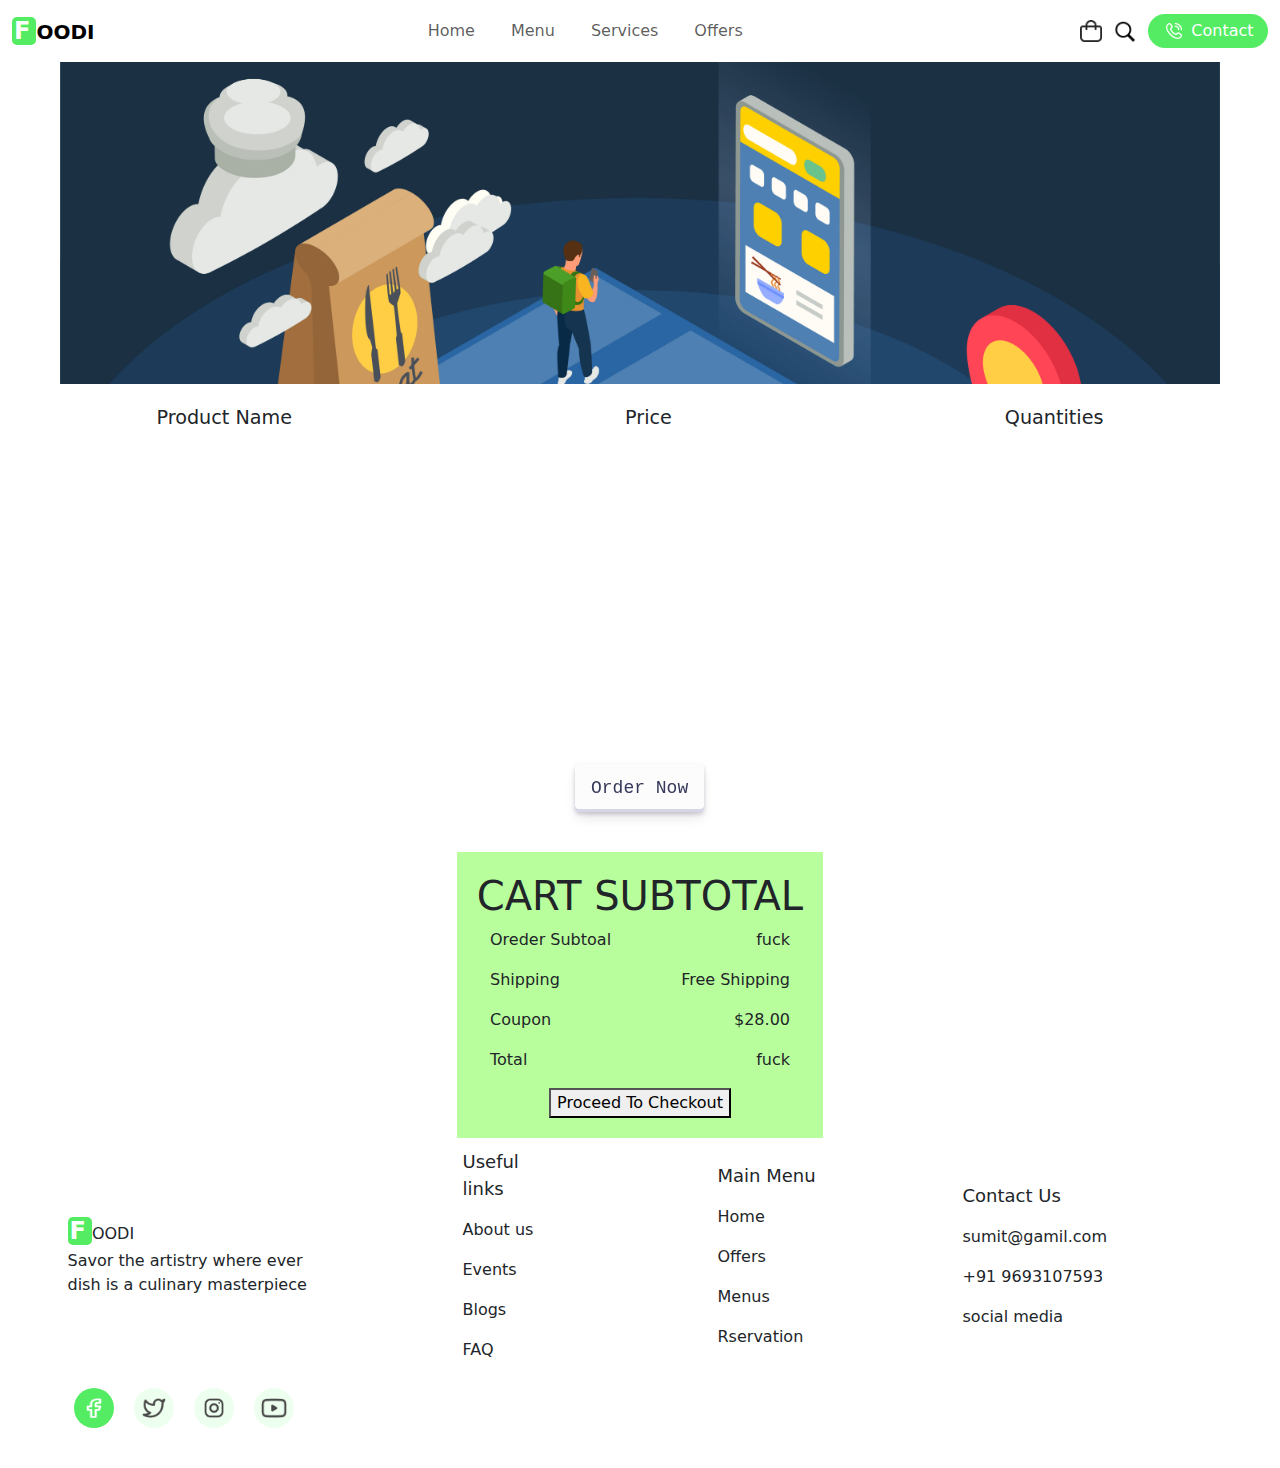
==== cart.html @ f386b290 "first commit" ====
<!DOCTYPE html>
<html lang="en">

<head>
    <meta charset="UTF-8">
    <meta name="viewport" content="width=device-width, initial-scale=1.0">
    <title>Cart</title>
    <link rel="stylesheet" href="cart.css" />
    <link href="https://cdn.jsdelivr.net/npm/bootstrap@5.3.3/dist/css/bootstrap.min.css" rel="stylesheet"
        integrity="sha384-QWTKZyjpPEjISv5WaRU9OFeRpok6YctnYmDr5pNlyT2bRjXh0JMhjY6hW+ALEwIH" crossorigin="anonymous">
</head>

<body>

    <!--NAVBAR-->
    <nav class="navbar navbar-expand-md bg-body fixed-top">
        <div class="container-fluid">

            <a class="navbar-brand foodi" href="#"><span id="inside">F</span>OODI</a>

            <button class="navbar-toggler" type="button" data-bs-toggle="collapse" data-bs-target="#navbarScroll"
                aria-controls="navbarScroll" aria-expanded="false" aria-label="Toggle navigation">
                <span class="navbar-toggler-icon"></span>
            </button>

            <div class="collapse navbar-collapse nigga1" id="navbarScroll">
                <ul class="navbar-nav mx-auto my-2 my-md-0 ">

                    <li class="nav-item mr-5">
                        <a class="nav-link" aria-current="page" href="#">Home</a>
                    </li>

                    <li class="nav-item dropdown">
                        <a class="nav-link " href="#" role="button" data-bs-toggle="dropdown" aria-expanded="false">
                            Menu
                        </a>
                        <ul class="dropdown-menu">
                            <li><a class="dropdown-item" href="#">Action</a></li>
                            <li><a class="dropdown-item" href="#">Another action</a></li>
                        </ul>
                    </li>

                    <li class="nav-item dropdown mr-3">
                        <a class="nav-link " href="#" role="button" data-bs-toggle="dropdown" aria-expanded="false">
                            Services
                        </a>
                        <ul class="dropdown-menu">
                            <li><a class="dropdown-item" href="#">Action</a></li>
                            <li><a class="dropdown-item" href="#">Another action</a></li>
                            <li>
                                <hr class="dropdown-divider">
                            </li>
                            <li><a class="dropdown-item" href="#">Something else here</a></li>
                        </ul>
                    </li>

                    <li class="nav-item mr-3">
                        <a class="nav-link" href="#">Offers</a>
                    </li>


                </ul>
                <div id="icons-navbar">
                    <img src="images/fi-rr-shopping-bag.png" id="icon">
                    <img src="images/icon.png" id="icon">
                    <form class="d-flex mr-3 nigga2" role="search" id="sumit">

                        <img src="images/Vector.png">
                        <div>Contact</div>
                    </form>
                </div>
            </div>
        </div>
    </nav>


    <div id="first-image">
          
    </div>

    <div id="newnav">
        <div id="final-box">
            <div id="product">
                <div>Product Name</div>
            </div>
            <div id="unit">
                <div>Price</div>
            </div>
            <div id="quantity">
                <div>Quantities</div>
            </div>
        </div>
    </div>

    <div class="proceed">
    <button role="button" class="button-name">Order Now</button>
    </div>

    <!--   final value -->
    <div id="now">
        <div id="subtotal">
            <h1>CART SUBTOTAL</h1>
            <div id="eachrow">
                <p>Oreder Subtoal</p>
                <p>fuck</p>
            </div>
            <div id="eachrow">
                <p>Shipping</p>
                <p>Free Shipping</p>
            </div>
            <div id="eachrow">
                <p>Coupon</p>
                <p>$28.00</p>
            </div>
            <div id="eachrow">
                <p>Total</p>
                <p>fuck</p>
            </div>
            <button>Proceed To Checkout</button>
        </div>
    </div>







    <!--   footer   -->
    <footer id="footer">
        <div id="box1">
            <a><span id="inside">F</span>OODI</a>
            <p>Savor the artistry where ever dish is a culinary masterpiece</p>
        </div>
        <div id="box2">
            <p id="first">Useful links</p>
            <p>About us</p>
            <p>Events</p>
            <p>Blogs</p>
            <p>FAQ</p>
        </div>
        <div id="box3">
            <p id="first">Main Menu</p>
            <p>Home</p>
            <p>Offers</p>
            <p>Menus</p>
            <p>Rservation</p>
        </div>
        <div id="box4">
            <p id="first">Contact Us</p>
            <p>sumit@gamil.com</p>
            <p>+91 9693107593</p>
            <p>social media</p>
        </div>
    </footer>

    <!--   copywrite -->
    <div id="copy">
        <div class="icon" id="icon1">
            <img src="images/icon _facebook_.png" height="20px" width="16px">
        </div>
        <div class="icon">
            <img src="images/icon _twitter_.png" height="20px">
        </div>
        <div class="icon">
            <img src="images/icon _instagram_.png" height="20px">
        </div>
        <div class="icon">
            <img src="images/icon _youtube_.png" height="20px">
        </div>
    </div>


    <script src="https://cdn.jsdelivr.net/npm/bootstrap@5.3.3/dist/js/bootstrap.bundle.min.js"
    integrity="sha384-YvpcrYf0tY3lHB60NNkmXc5s9fDVZLESaAA55NDzOxhy9GkcIdslK1eN7N6jIeHz"
    crossorigin="anonymous"></script>
    <script src="newapp.js"></script>
</body>

</html>
---- cart.css ----
body{
    margin: 0;
    padding: 0;
    box-sizing: border-box;
    overflow-x:hidden;
}

/* NAVBAR  */
.navbar{
    background-color: white;
    position: fixed;
}
.foodi{
   
    font-weight: 700;
}

.nav-item {
    margin-right: 20px; 
    font-weight: 500;
    
}

.nigga2{
    /* border: 2px solid green; */
    background-color: rgb(83, 236, 98);
    border-radius: 25px;
    padding: 2px;
    color: white;
    width: 120px;
    height: 34px;
    display: flex;
    justify-content: center;
    align-items: center;
    cursor: pointer;
}
.nigga2 img{
   
    height: 16px;
    margin: 4px;
    margin-right: 9px;
}
.nigga2 button{
    background-color: rgb(83, 236, 98);
    color: white;
    border-radius: none;
}
#icons-navbar{
    display: flex;
    align-items: center;
    
}
#inside{
    height: 20px;
    width: 24px;
    border-radius: 5px;
    padding-left: 2px;
    font-size: 24px;
    padding-right: 6px;
    color: white;
    font-weight: 800;
    background-color: rgb(83, 236, 98);

}
#icon{
    height: 22px;
    margin-right: 12px;
}



/*              //! cart             */

#first-image{
    background-image: url(images/final.jpg);
    padding: 15vw;
    min-height: 250px;
    background-position:top;
    background-attachment: fixed;
    background-size: contain;
    background-repeat: no-repeat;
}


#newnav{
    display: flex;
    align-items:flex-end;
    flex-direction: column;
    min-height: 40vh;
    width: 100vw;
    
    

}
#final-box{
    display: flex;
    justify-content:space-around;
    align-content: center;
    width: 100%;
    
   
}

.proceed{
    display: flex;
    justify-content:center;
    align-content: center;
    font-size: 20px;
    font-weight: 700;
    margin-top: 20px;
    margin-bottom: 40px;
}
#product > *,
#unit > * ,
#quantity > *{
    margin-top: 20px;
    margin-right: 20px;
    
}


#product > :first-child ,
#unit > :first-child,
#quantity > :first-child{
    font-size: larger;
    font-weight: 500;
}

@media (max-width: 414px){
    #product > :first-child ,
    #unit > :first-child,
    #quantity > :first-child{
        font-size: 14px;
        font-weight: 500;
    }

    #product > *,
    #unit > * ,
    #quantity > *{
        font-size: 15px;
    }
}

#quantitydiv{
    display: flex;
  
    justify-content:space-around;

    height: 26px;
  
}

#incbutton{
    height: 20px;
    display: flex;
    justify-content: center;
    align-items: center;
}
#decbutton{
    height: 20px;
    display: flex;
    justify-content: center;
    align-items: center;
}

#subtotal{
    display: flex;
    justify-content: center;
    align-items: center;
    flex-direction: column;

    background: rgb(80, 252, 7,0.4);
   
    padding: 20px;
}
#eachrow{
    display: flex;
    align-items: center;
    justify-content: space-between;
   
    min-width: 300px;
}

#now{
    display: flex;
    align-items: center;
    justify-content: center;
}
.button-name {
    align-items: center;
    appearance: none;
    background-color: #FCFCFD;
    border-radius: 4px;
    border-width: 0;
    box-shadow: rgba(45, 35, 66, 0.2) 0 2px 4px,rgba(45, 35, 66, 0.15) 0 7px 13px -3px,#D6D6E7 0 -3px 0 inset;
    box-sizing: border-box;
    color: #36395A;
    cursor: pointer;
    display: inline-flex;
    font-family: "JetBrains Mono",monospace;
    height: 48px;
    justify-content: center;
    line-height: 1;
    list-style: none;
    overflow: hidden;
    padding-left: 16px;
    padding-right: 16px;
    position: relative;
    text-align: left;
    text-decoration: none;
    transition: box-shadow .15s,transform .15s;
    user-select: none;
    -webkit-user-select: none;
    touch-action: manipulation;
    white-space: nowrap;
    will-change: box-shadow,transform;
    font-size: 18px;
   }
   
   .button-name:focus {
    box-shadow: #D6D6E7 0 0 0 1.5px inset, rgba(45, 35, 66, 0.4) 0 2px 4px, rgba(45, 35, 66, 0.3) 0 7px 13px -3px, #D6D6E7 0 -3px 0 inset;
   }
   
   .button-name:hover {
    box-shadow: rgba(45, 35, 66, 0.3) 0 4px 8px, rgba(45, 35, 66, 0.2) 0 7px 13px -3px, #D6D6E7 0 -3px 0 inset;
    transform: translateY(-2px);
   }
   
   .button-name:active {
    box-shadow: #D6D6E7 0 3px 7px inset;
    transform: translateY(2px);
   }



  /*  footer  */
  #footer{
    display: flex;
    justify-content:space-around;
    align-items:center;
    flex-wrap: wrap;
  }
#footer div{
    margin-right: 20px;
    margin-left: 20px;
}
#box1{
    width: 250px;
    margin-right: 20px;
}
#box2{
    width: 120px;
    padding: 10px;
}
#box3{
    width: 120px;
    padding: 10px;
}
#box4{
    width: 250px;
}
#first{
    font-size: 18px;
    font-weight: 500;
}
#copy{
    display: flex;
    align-items:center;
    justify-content:flex-start;
    flex-direction: row;
    padding-left: 5vw;
    margin-bottom: 40px;
}
.icon{
    display: flex;
    align-items: center;
    justify-content: center;
    height: 40px;
    width: 40px;
    margin-left: 10px;
    margin-right: 10px;
    padding: 6px;
    border-radius: 50%;
    background-color:rgb(237, 255, 239);
}
.icon:hover{
    background-color:rgb(83, 236, 98) ;
}
#icon1{
    background-color:rgb(83, 236, 98) ;
}
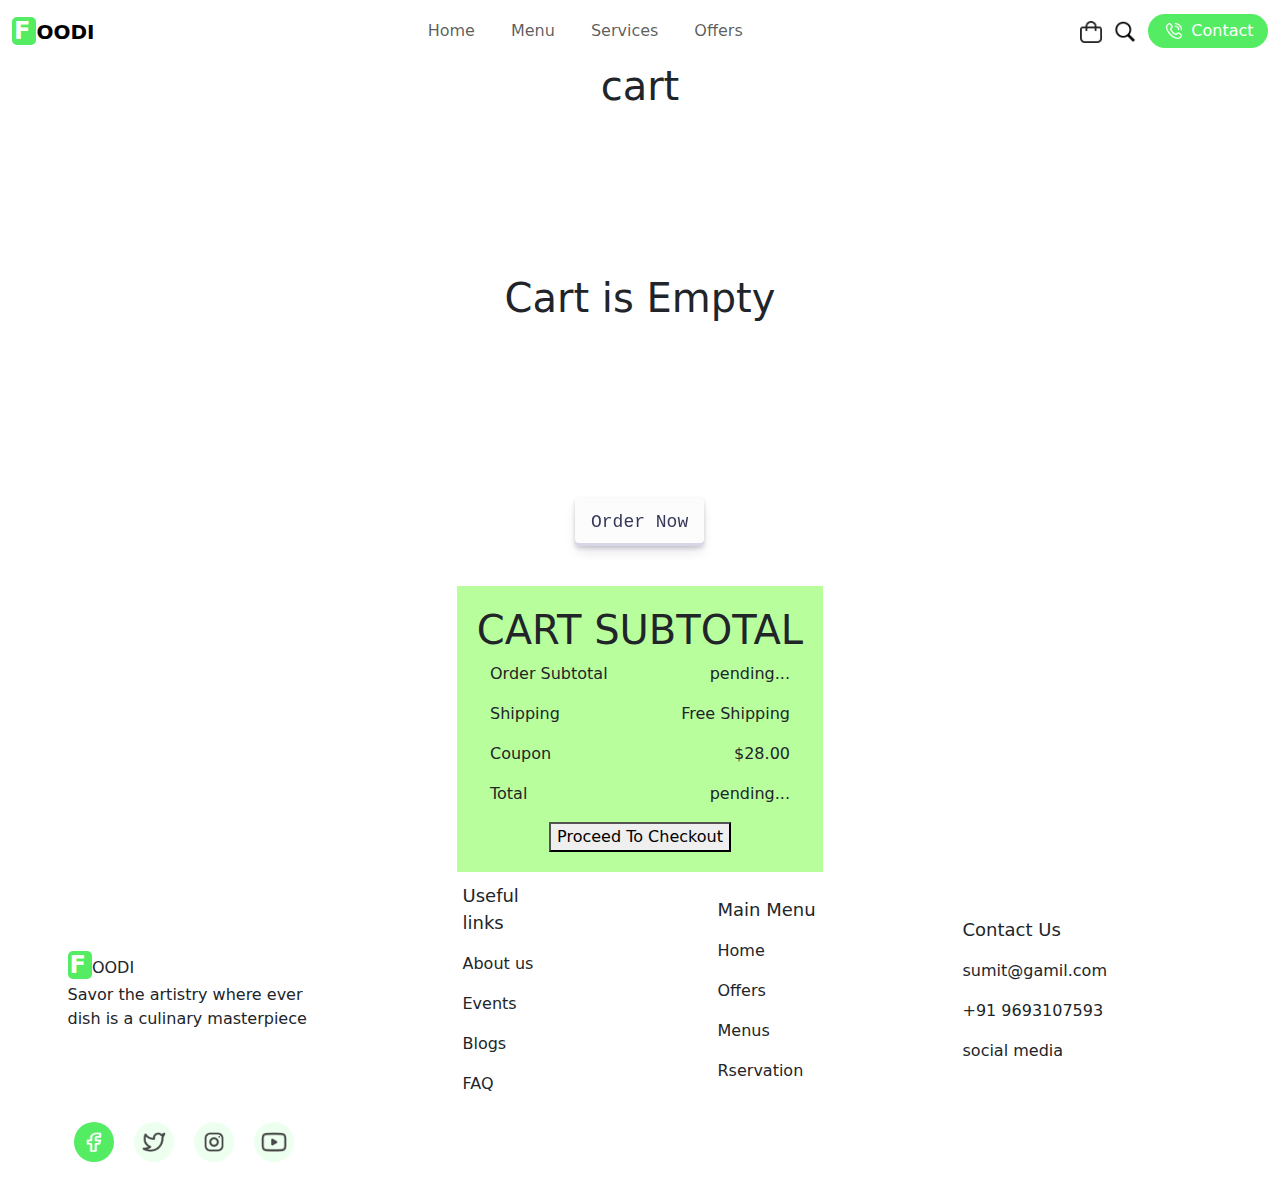
==== commit 4589d763: "made some features" ====
--- a/cart.html
+++ b/cart.html
@@ -13,10 +13,10 @@
 <body>
 
     <!--NAVBAR-->
-    <nav class="navbar navbar-expand-md bg-body fixed-top">
+    <nav class="navbar navbar-expand-md bg-body">
         <div class="container-fluid">
 
-            <a class="navbar-brand foodi" href="#"><span id="inside">F</span>OODI</a>
+            <a class="navbar-brand foodi" href="index.html"><span id="inside">F</span>OODI</a>
 
             <button class="navbar-toggler" type="button" data-bs-toggle="collapse" data-bs-target="#navbarScroll"
                 aria-controls="navbarScroll" aria-expanded="false" aria-label="Toggle navigation">
@@ -27,43 +27,31 @@
                 <ul class="navbar-nav mx-auto my-2 my-md-0 ">
 
                     <li class="nav-item mr-5">
-                        <a class="nav-link" aria-current="page" href="#">Home</a>
+                        <a class="nav-link" aria-current="page" href="index.html">Home</a>
                     </li>
 
                     <li class="nav-item dropdown">
-                        <a class="nav-link " href="#" role="button" data-bs-toggle="dropdown" aria-expanded="false">
+                        <a class="nav-link " href="food.html">
                             Menu
                         </a>
-                        <ul class="dropdown-menu">
-                            <li><a class="dropdown-item" href="#">Action</a></li>
-                            <li><a class="dropdown-item" href="#">Another action</a></li>
-                        </ul>
                     </li>
 
                     <li class="nav-item dropdown mr-3">
-                        <a class="nav-link " href="#" role="button" data-bs-toggle="dropdown" aria-expanded="false">
+                        <a class="nav-link " href="Progress.html">
                             Services
                         </a>
-                        <ul class="dropdown-menu">
-                            <li><a class="dropdown-item" href="#">Action</a></li>
-                            <li><a class="dropdown-item" href="#">Another action</a></li>
-                            <li>
-                                <hr class="dropdown-divider">
-                            </li>
-                            <li><a class="dropdown-item" href="#">Something else here</a></li>
-                        </ul>
                     </li>
 
                     <li class="nav-item mr-3">
-                        <a class="nav-link" href="#">Offers</a>
+                        <a class="nav-link" href="Progress.html">Offers</a>
                     </li>
 
 
                 </ul>
                 <div id="icons-navbar">
-                    <img src="images/fi-rr-shopping-bag.png" id="icon">
+                    <a href="cart.html"><img src="images/fi-rr-shopping-bag.png" id="icon"></a>
                     <img src="images/icon.png" id="icon">
-                    <form class="d-flex mr-3 nigga2" role="search" id="sumit">
+                    <form class="d-flex mr-3 search" role="search" id="sumit">
 
                         <img src="images/Vector.png">
                         <div>Contact</div>
@@ -74,9 +62,9 @@
     </nav>
 
 
-    <div id="first-image">
-          
-    </div>
+   
+    <h4 id="first-image">cart</h4>
+   
 
     <div id="newnav">
         <div id="final-box">
@@ -86,14 +74,11 @@
             <div id="unit">
                 <div>Price</div>
             </div>
-            <div id="quantity">
-                <div>Quantities</div>
-            </div>
         </div>
     </div>
 
     <div class="proceed">
-    <button role="button" class="button-name">Order Now</button>
+    <button role="button" class="button-name" id="location-button">Order Now</button>
     </div>
 
     <!--   final value -->
@@ -101,8 +86,8 @@
         <div id="subtotal">
             <h1>CART SUBTOTAL</h1>
             <div id="eachrow">
-                <p>Oreder Subtoal</p>
-                <p>fuck</p>
+                <p>Order Subtotal</p>
+                <p id="order-subtotal">pending...</p>
             </div>
             <div id="eachrow">
                 <p>Shipping</p>
@@ -114,9 +99,9 @@
             </div>
             <div id="eachrow">
                 <p>Total</p>
-                <p>fuck</p>
+                <p id="after-discount">pending...</p>
             </div>
-            <button>Proceed To Checkout</button>
+            <button onclick="lastClick()">Proceed To Checkout</button>
         </div>
     </div>
 
--- a/cart.css
+++ b/cart.css
@@ -21,8 +21,7 @@
     
 }
 
-.nigga2{
-    /* border: 2px solid green; */
+.search{
     background-color: rgb(83, 236, 98);
     border-radius: 25px;
     padding: 2px;
@@ -34,13 +33,13 @@
     align-items: center;
     cursor: pointer;
 }
-.nigga2 img{
+.search img{
    
     height: 16px;
     margin: 4px;
     margin-right: 9px;
 }
-.nigga2 button{
+.search button{
     background-color: rgb(83, 236, 98);
     color: white;
     border-radius: none;
@@ -72,19 +71,17 @@
 /*              //! cart             */
 
 #first-image{
-    background-image: url(images/final.jpg);
-    padding: 15vw;
-    min-height: 250px;
-    background-position:top;
-    background-attachment: fixed;
-    background-size: contain;
-    background-repeat: no-repeat;
+   display: flex;
+   justify-content: center;
+   align-items: center;
+   font-size: 40px;
 }
 
 
 #newnav{
     display: flex;
-    align-items:flex-end;
+    align-items:center;
+    justify-content: center;
     flex-direction: column;
     min-height: 40vh;
     width: 100vw;
@@ -289,3 +286,11 @@
 #icon1{
     background-color:rgb(83, 236, 98) ;
 }
+#emptydiv{
+   
+    text-align: center;
+    display: flex;
+    justify-content: center;
+    align-items: center ;
+    font-size: 40px;
+}
